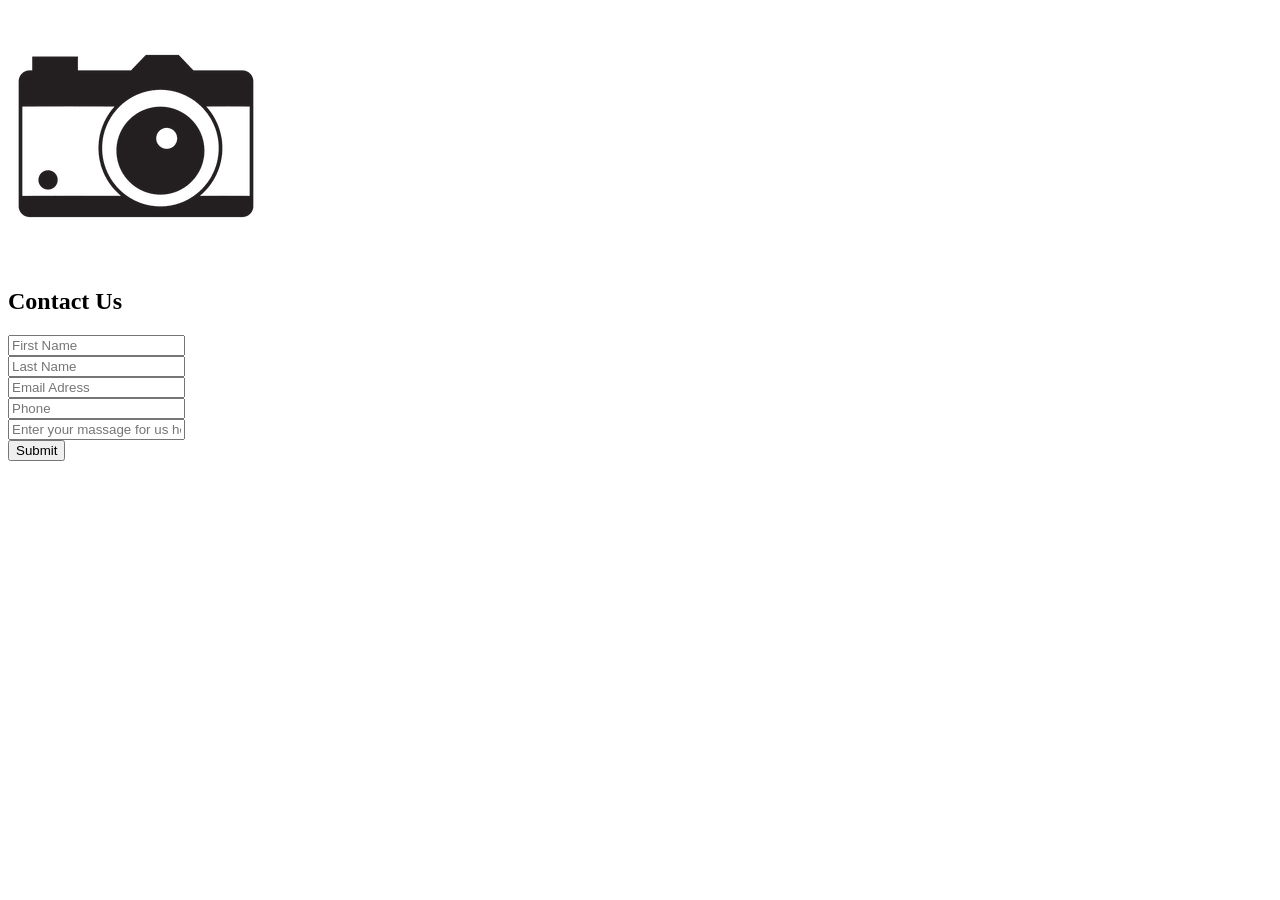
==== html/contacto.html @ 4603f5ea "Actualizando el repo final" ====
<!DOCTYPE html>
<html lang="en" dir="ltr">
  <head>
    <meta charset="utf-8">
    <title></title>
    <link rel="stylesheet" href="style.css">
  </head>
  <div class="container">
  <body>
<section>
  <img src="../img/logo.png" alt="">

<h2 class="tituloContacto">Contact Us</h2>
<form id="form" action="login.html" method="post">
  <label class="label" for="">
<input type="text" class="input" name="email" placeholder="First Name">
</label>

<br>

<label class="label" for="">
  <input type="text" class="input" name="password" placeholder="Last Name">
</label>

<br>

<label class="label" for="">
  <input type="text" class="input" name="text" placeholder="Email Adress">
</label>

<br>

<label class="label" for="">
  <input type="text" class="input" name="text" placeholder="Phone">
</label>

<br>

<label class="label" for="">
<input type="text" class="input" name="text" placeholder="Enter your massage for us here.">
</label>

<br>

<button type="button" class="loginbutton" name="button">Submit</button>

</form>


</section>

  </body>

  </div>
</html>
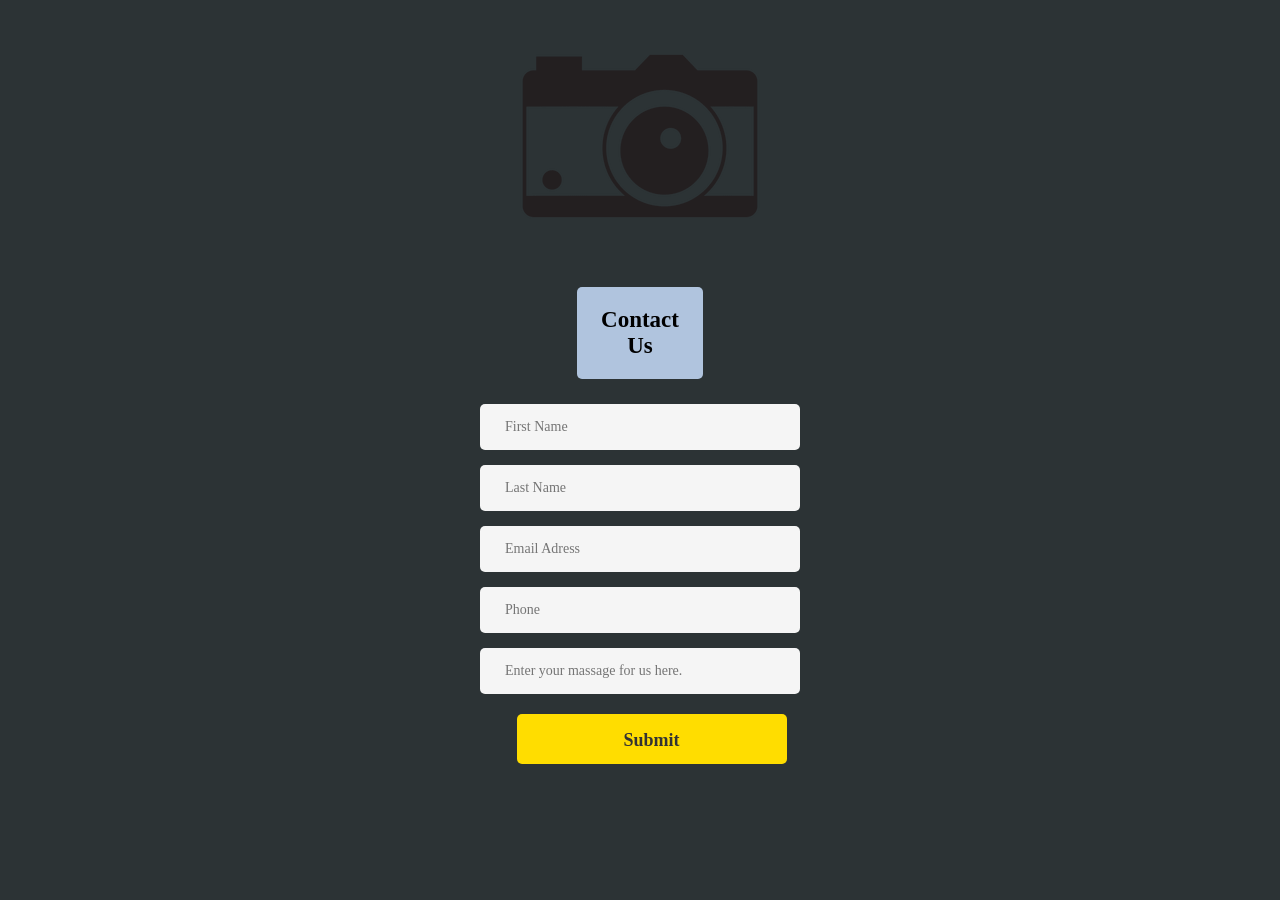
==== commit 88aa318b: "No funcionaba el css de contacto.html" ====
--- a/html/contacto.html
+++ b/html/contacto.html
@@ -3,7 +3,7 @@
   <head>
     <meta charset="utf-8">
     <title></title>
-    <link rel="stylesheet" href="style.css">
+    <link rel="stylesheet" href="../css/style.css">
   </head>
   <div class="container">
   <body>
--- a/css/style.css
+++ b/css/style.css
@@ -0,0 +1,76 @@
+body{
+
+background-color: #2c3335;
+text-align: center;
+font-family: georgia;
+
+}
+
+h2{
+
+color: black;
+background-color: #B0C4DE;
+margin-bottom:10px;
+font-size: 23px;
+margin-left:45%;
+margin-right:45%;
+padding: 20px;
+border-radius: 5px/5px;
+text-align: center;
+
+
+}
+
+a{
+
+text-decoration: none;
+color: grey;
+
+}
+
+#loginform{
+
+margin-top:50px;
+margin-left:auto;
+margin-right: auto;
+width:270px;
+
+}
+
+.input{
+
+  width: 270px;
+  padding:15px 25px;
+  font-family: georgia;
+  background: #f5f5f5;
+  border:none;
+  border-radius: 5px;
+  color:#333;
+  font-size: 14px;
+  margin-top:15px;
+}
+
+.loginbutton{
+
+  background-color: #ffdd00;
+  border-radius: 5px/5px;
+  color: #333;
+  display: inline-block;
+  font-family: georgia;
+  font-size: 18px;
+  font-weight: bold;
+  width: 270px;
+  text-align: center;
+  line-height: 50px;
+  text-decoration: none;
+  height: 50px;
+  margin-top: 20px;
+  margin-bottom:20px;
+	border:none;
+	cursor: pointer;
+  margin-left: 23px;
+}
+
+.loginbutton:hover{
+	background-color:#e5bf05;
+}
